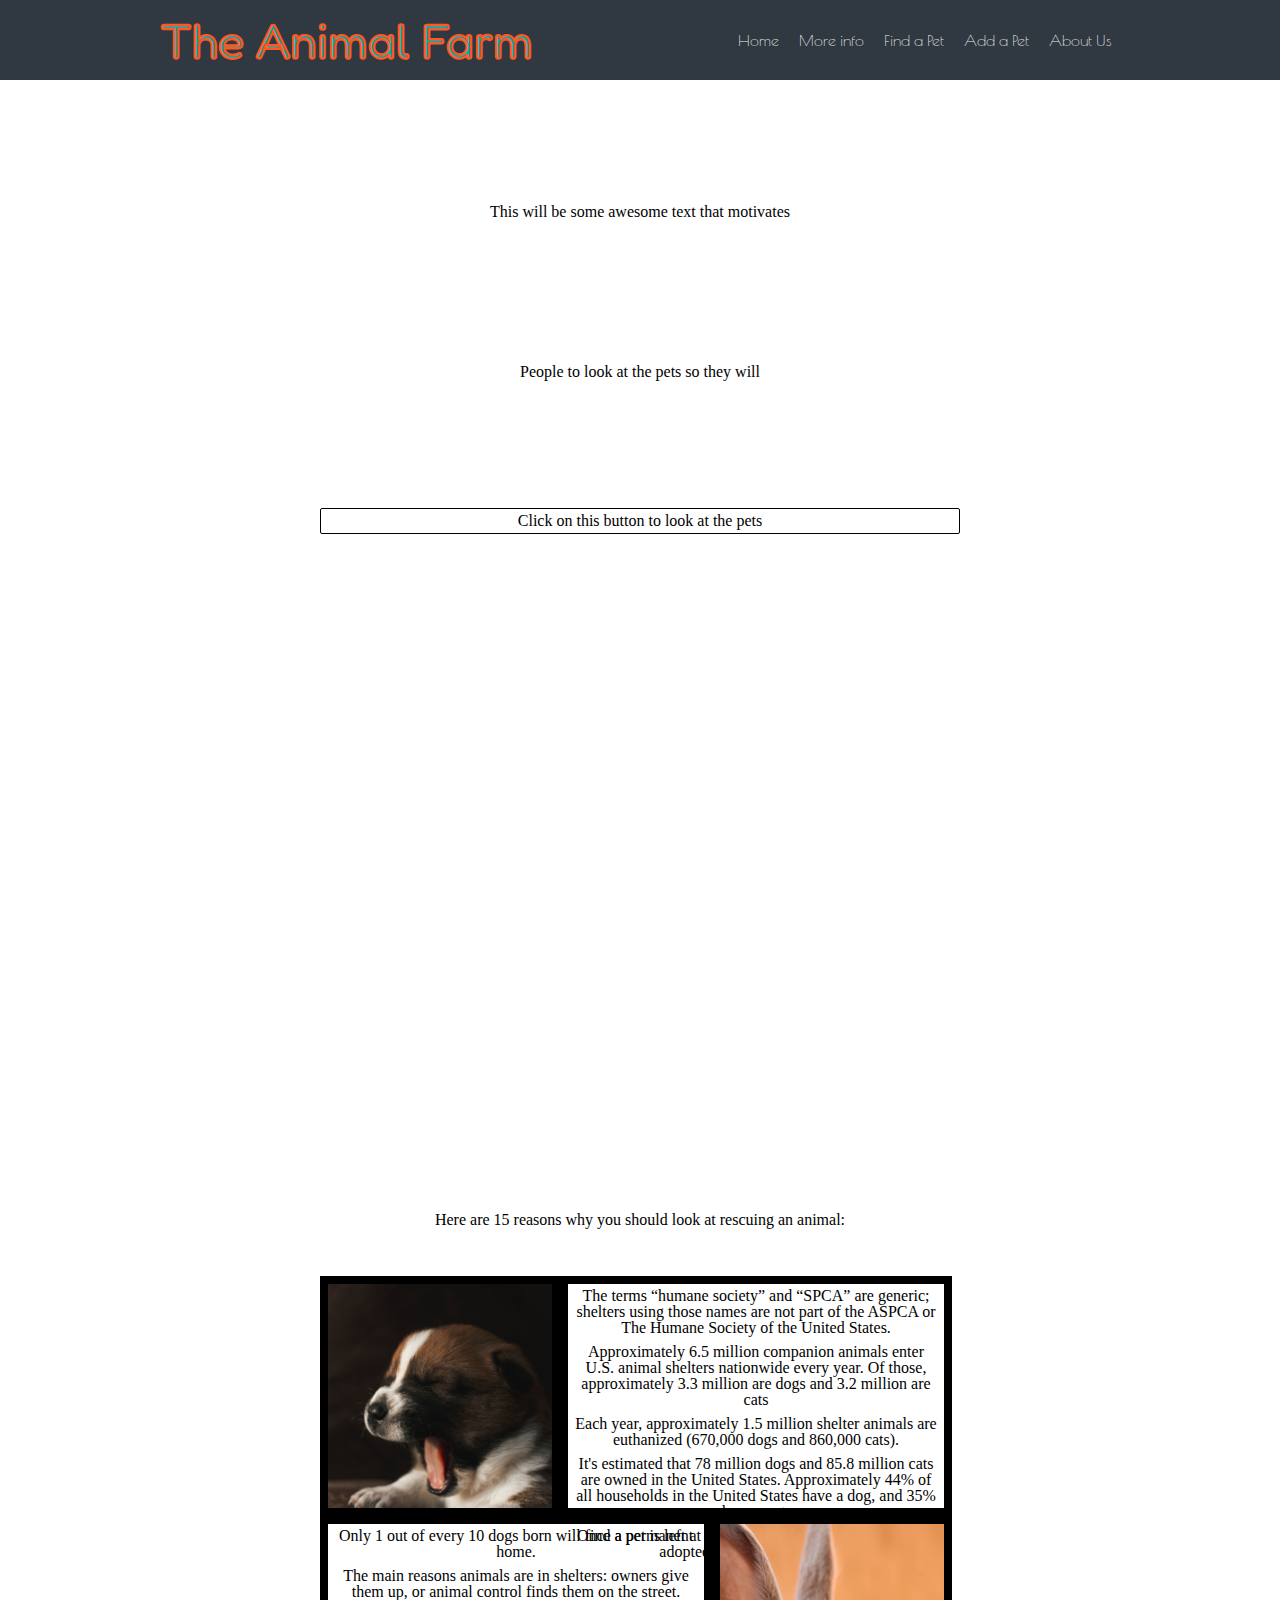
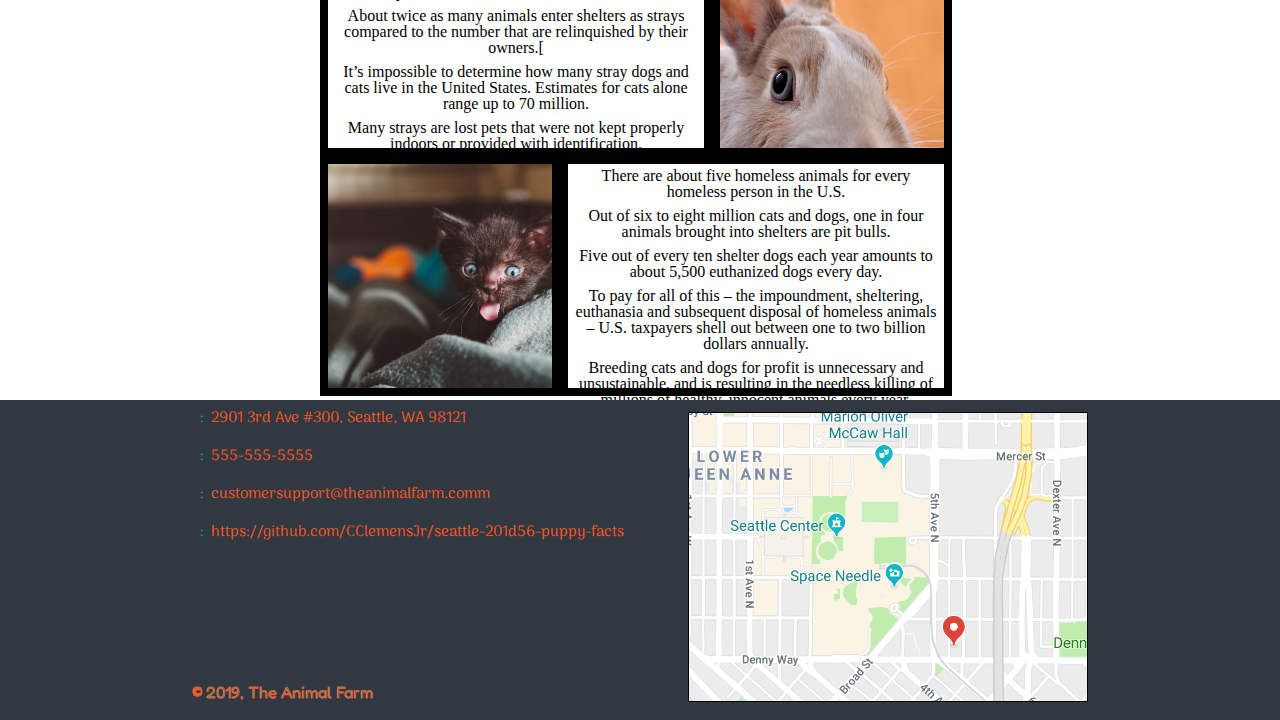
==== index.html @ 6d2efc33 "Merge pull request #45 from CClemensJr/CJC-AddFooterStyling" ====
<!DOCTYPE html>
<html lang="en">
<head>
    <meta charset="UTF-8">
    <meta name="viewport" content="width=device-width, initial-scale=1.0">
    <meta http-equiv="X-UA-Compatible" content="ie=edge">
    
    <title>The Animal Farm</title>

    <link rel="stylesheet" href="./css/reset.css">
    <link rel="stylesheet" href="./css/style.css">
    <link rel="stylesheet" href="https://use.fontawesome.com/releases/v5.8.1/css/all.css" integrity="sha384-50oBUHEmvpQ+1lW4y57PTFmhCaXp0ML5d60M1M7uH2+nqUivzIebhndOJK28anvf" crossorigin="anonymous">
</head>
<body>
    <header>
        <section>
            <h1><a href="./index.html">The Animal Farm</a></h1>
            
            <!-- <input id="hamburger" type="checkbox">
            <label for="hamburger">
                <span></span>
                <span></span>
                <span></span>
            </label> -->

            <nav>
                <ul>
                    <li><a href="./index.html">Home</a></li>
                    <li><a href="#info">More info</a></li>
                    <li><a href="./find-pet.html">Find a Pet</a></li>
                    <li><a href="./add-pet.html">Add a Pet</a></li>
                    <li><a href="./about-us.html">About Us</a></li>
                </ul>
            </nav>
        </section>
    </header>

    <main>
        <section id="home">
            <video autoplay loop id = "bgVid">
                <source src="assets/video/backgroundmovie.mp4" type="video/mp4"> 
            </video>
            <h1>This will be some awesome text that motivates</h1>
            <h2>People to look at the pets so they will</h2>
            <a href="./find-pet.html">Click on this button to look at the pets</a>
        </section>

        <section id="info">
            <h1>Here are 15 reasons why you should look at rescuing an animal:</h1>
            
            <section>
                <div></div>
                <ol>
                    <li>The terms “humane society” and “SPCA” are generic; shelters using those names are not part of the ASPCA or The Humane Society of the United States.</li>
                    <li>Approximately 6.5 million companion animals enter U.S. animal shelters nationwide every year. Of those, approximately 3.3 million are dogs and 3.2 million are cats</li>
                    <li>Each year, approximately 1.5 million shelter animals are euthanized (670,000 dogs and 860,000 cats).</li>
                    <li>It's estimated that 78 million dogs and 85.8 million cats are owned in the United States. Approximately 44% of all households in the United States have a dog, and 35% have a cat.</li>
                    <li>Once a pet is left at a shelter, it has about 72 hours to be adopted before it is destroyed.</li>
                </ol>

                <div></div>

                <ol>
                    <li>Only 1 out of every 10 dogs born will find a permanent home.</li>
                    <li>The main reasons animals are in shelters: owners give them up, or animal control finds them on the street.</li>
                    <li>About twice as many animals enter shelters as strays compared to the number that are relinquished by their owners.[</li>
                    <li>It’s impossible to determine how many stray dogs and cats live in the United States. Estimates for cats alone range up to 70 million.</li>
                    <li>Many strays are lost pets that were not kept properly indoors or provided with identification.</li>
                </ol>

                <div></div>
                <ol>
                    <li>There are about five homeless animals for every homeless person in the U.S.</li>
                    <li>Out of six to eight million cats and dogs, one in four animals brought into shelters are pit bulls.</li>
                    <li>Five out of every ten shelter dogs each year amounts to about 5,500 euthanized dogs every day.</li>
                    <li>To pay for all of this – the impoundment, sheltering, euthanasia and subsequent disposal of homeless animals – U.S. taxpayers shell out between one to two billion dollars annually.</li>
                    <li>Breeding cats and dogs for profit is unnecessary and unsustainable, and is resulting in the needless killing of millions of healthy, innocent animals every year.</li>
                </ol>
            </section>
        </section>
    </main>

    <footer>
        <section>
            <img src="./assets/location.png" alt="Google Map">
            <ul>
                <li><i class="fas fa-address-card">:</i>2901 3rd Ave #300, Seattle, WA 98121</li>
                <li><i class="fas fa-phone-square">:</i>555-555-5555</li>
                <li><i class="fas fa-envelope">:</i>customersupport@theanimalfarm.comm</li>
                <li><a href="https://github.com/CClemensJr/seattle-201d56-puppy-facts"><i class="fab fa-github">:</i>https://github.com/CClemensJr/seattle-201d56-puppy-facts</a></li>
            </ul>
        </section>
        
        <section>
            <span>&copy</span> 2019, The Animal Farm
        </section>
    </footer>
</body>
</html>
---- css/style.css ----
/*
    colors:
    charcoal: #303841
    neon blue: #00adb5
    silver: #eeeeee
    orange: #ff5722
 */

 @import url('https://fonts.googleapis.com/css?family=Abril+Fatface|Arima+Madurai:100|Fredoka+One|Poiret+One');



/*****************
* Default Styling 
***/
    * {
        box-sizing: border-box;
    }

    html {
        scroll-behavior: smooth;
    }

    body {
        height: 100%;
        width: 100%;
    }

    body a {
        color: black;
        text-decoration: none;
    }
 
 
/*****************
* Navbar 
***/
    header {
        background: #303841;
        height: 5em;
        left: 0;
        line-height: 5em;
        position: fixed;
        top: 0;
        width: 100%;
        z-index: 10000;
    }

    header section {
        margin: 0 auto;
        width: 75%;
    }

    header h1 {
        float: left;
    }
    
    header section h1 a {
        color: #00adb5;
        font-family: 'Fredoka One', cursive;
        font-size: 3em;
        -webkit-text-stroke-color: #ff5722;
        -webkit-text-stroke-width: 0.05em;
    }

    header section h1 a:hover {
        color: #ff5722;
        font-family: 'Fredoka One', cursive;
        font-size: 3em;
        -webkit-text-stroke-color: #00adb5;
        -webkit-text-stroke-width: 0.05em;
    }
    
    header nav {
        float: right;
    }
    header nav ul {
        float: right;
    }

    header nav ul li {
        display: inline-block;
    }

    header nav ul li a {
        color: #eeeeee;
        display: block;
        font-family: 'Poiret One', cursive;
        height: 5em;
        line-height: 5em;
        padding: 0 0.5em 0 0.5em;
    }

    header nav ul li a:hover {
        background-color: #00adb5;
        border-bottom: .1em solid #ff5722;
        color: #303841;
    }

/*****************
* Main 
***/
    main {
        margin-bottom: 5em;
        width: 100%;
    }

    #home, #info {
        margin-top: 12vh;
        height: 100vh;
        width: 100%;
    }

    /*****************
    * Home Section 
    ***/
        #home #bgVid {
            left: 0;
            position: absolute;
            top: 5em;
            width: 100%;
            z-index: -10000;
        }
        
        #home h1 {
            display: block;
            margin: 0 auto;
            padding-bottom: 6em;
            padding-top: 6em;
            text-align: center;
            width: 50%;
            z-index: 1000;
        }

        #home h2 {
            display: block;
            margin: 0 auto;
            padding-bottom: 3em;
            padding-top: 3em;
            text-align: center;
            width: 50%;
            z-index: 1000;
        }

        #home a {
            border: .1em solid black;
            border-radius: 2px;
            display: block;
            margin: 5em auto;
            padding-bottom: .25em;
            padding-top: .25em;
            text-align: center;
            width: 50%;
            z-index: 1000;
        }


  
    
    /*****************
    * Info Section 
    ***/
        #info h1 {
            display: block;
            margin: 0 auto;
            padding-bottom: 3em;
            padding-top: 6em;
            text-align: center;
            width: 50%;
        }

        #info section {
            margin: 0 auto;
            height: 45em;
            position: relative;
            width: 50%;
            z-index: -1000;
        }

        #info section div {
            border: .5em solid black;
            height: 15em;
            width: 15em;
        }

        #info section div:nth-of-type(1) {
            background-image: url("./../assets/images/puppy.jpg");
            background-size: cover;
            left: 0;
            position: absolute;
            top: 0;
        }

        #info section div:nth-of-type(2) {
            background-image: url("./../assets/images/bunny.jpg");
            background-size: cover;
            left: 24.5em;
            position: absolute;
            top: 15em;
        }

        #info section div:nth-of-type(3) {
            background-image: url("./../assets/images/kitten.jpg");
            background-size: cover;
            left: 0em;
            position: absolute;
            top: 30em;
        }

        #info section ol {
            border: .5em solid black;
            height: 15em;
            width: 24.5em;
        }

        #info section ol:nth-of-type(1) {
            left: 15em;
            position: absolute;
            top: 0em;
        }

        #info section ol:nth-of-type(2) {
            left: 0em;
            position: absolute;
            top: 15em;
        }

        #info section ol:nth-of-type(3) {
            left: 15em;
            position: absolute;
            top: 30em;
        }

        #info section ol li {
            padding: .25em;
            text-align: center;
        }


/*****************
* Footer 
***/
    body footer {
        background: #303841;
        height: 20em;
        left: 0;
        position: absolute;
        top: 125em;
        width: 100%;
    }

    footer section {
        margin: 0 auto;
        width: 70%;
    }

    footer section:first-of-type img {
        border: 1px solid black;
        float: right;
        margin-top: .75em;
        width: 25em;
    }

    footer section:first-of-type ul {
        height: 15em;
    }

    footer section:first-of-type ul li {
        color: #ff5722;
        font-family: 'Arima Madurai', cursive;
        font-size: .95em;
        line-height: 2.5em;
    }

    footer section:first-of-type ul li i {
        color: #00adb5;
        padding: 0 0.5em;
    }

    footer section:first-of-type ul li a{
        color: #ff5722;
    }

    footer section:last-of-type {
        color: #00adb5;
        margin-top: 2.75em;
        font-family: 'Fredoka One', cursive;
        font-size: 1em;
        -webkit-text-stroke-color: #ff5722;
        -webkit-text-stroke-width: 0.05em;

    }
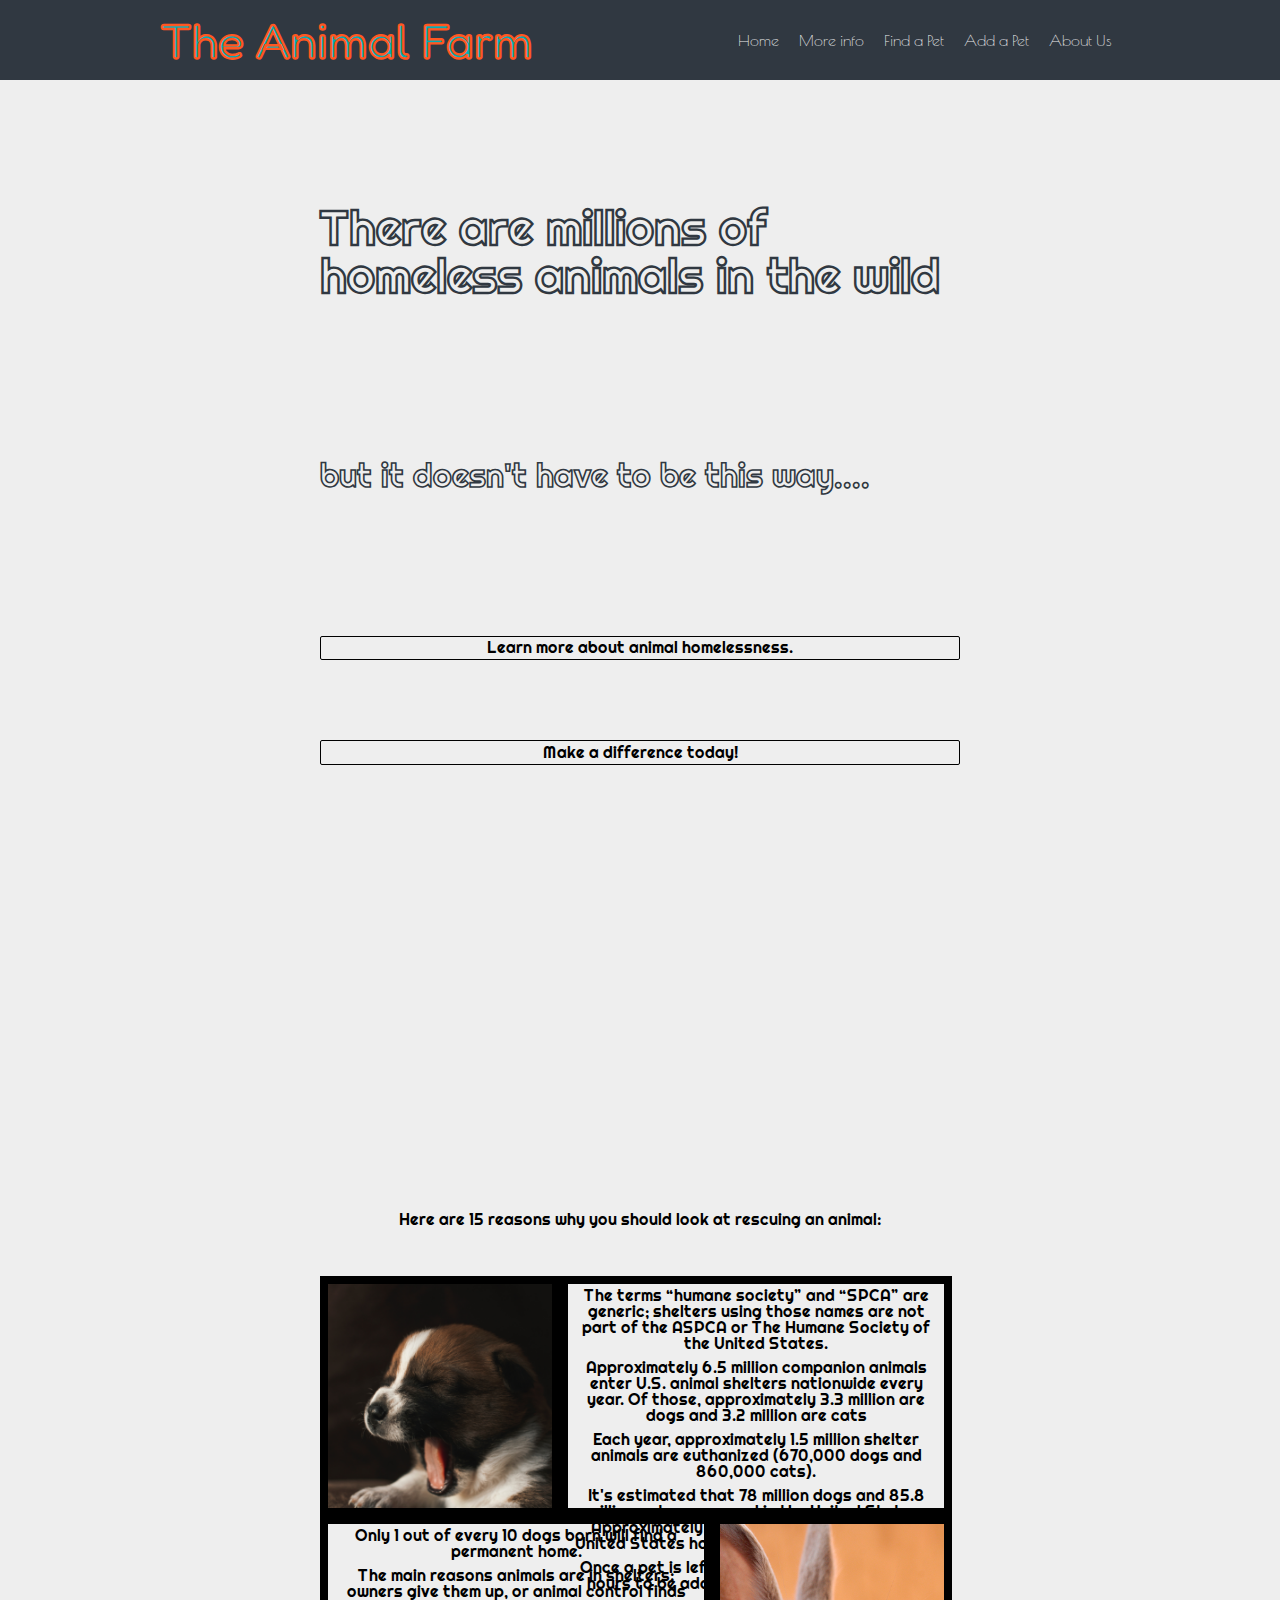
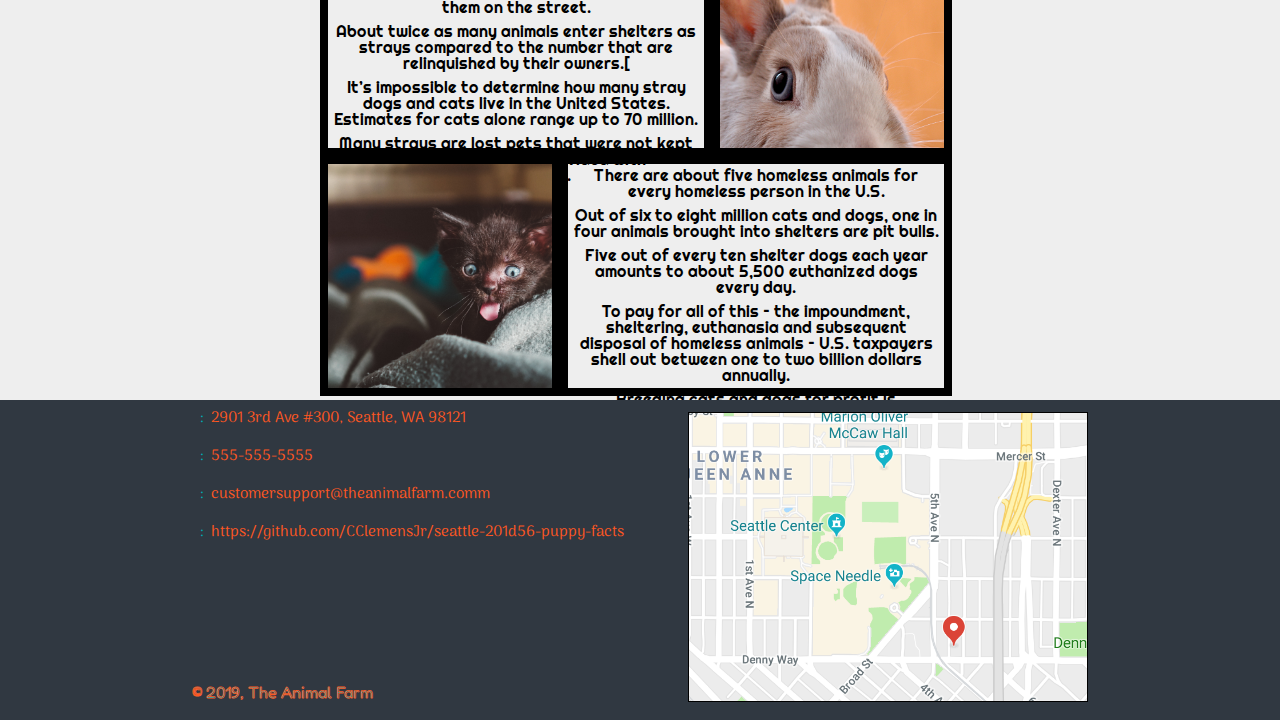
==== commit 836e510d: "Added button" ====
--- a/index.html
+++ b/index.html
@@ -40,9 +40,13 @@
             <video autoplay loop id = "bgVid">
                 <source src="assets/video/backgroundmovie.mp4" type="video/mp4"> 
             </video>
-            <h1>This will be some awesome text that motivates</h1>
-            <h2>People to look at the pets so they will</h2>
-            <a href="./find-pet.html">Click on this button to look at the pets</a>
+            <h1>There are millions of homeless animals in the wild</h1>
+            <h2>but it doesn't have to be this way....</h2>
+
+            <section>
+                    <a href="#info">Learn more about animal homelessness.</a>
+                    <a href="./find-pet.html">Make a difference today!</a>
+            </section>
         </section>
 
         <section id="info">
--- a/css/style.css
+++ b/css/style.css
@@ -7,7 +7,7 @@
  */
 
  @import url('https://fonts.googleapis.com/css?family=Abril+Fatface|Arima+Madurai:100|Fredoka+One|Poiret+One');
-
+ @import url('https://fonts.googleapis.com/css?family=Righteous');
 
 
 /*****************
@@ -22,6 +22,7 @@
     }
 
     body {
+        background-color: #eeeeee;
         height: 100%;
         width: 100%;
     }
@@ -106,8 +107,9 @@
     }
 
     #home, #info {
+        font-family: 'Righteous', cursive;
+        height: 100vh;
         margin-top: 12vh;
-        height: 100vh;
         width: 100%;
     }
 
@@ -123,21 +125,27 @@
         }
         
         #home h1 {
+            color: rgba(238, 238, 238, .5);
             display: block;
+            font-size: 3em;
             margin: 0 auto;
-            padding-bottom: 6em;
-            padding-top: 6em;
-            text-align: center;
+            padding: 2em 0;
+            text-align: left;
+            -webkit-text-stroke-color: #303841;
+            -webkit-text-stroke-width: 0.05em;
             width: 50%;
             z-index: 1000;
         }
 
         #home h2 {
+            color: rgba(238, 238, 238, .5);
             display: block;
+            font-size: 2em;
             margin: 0 auto;
-            padding-bottom: 3em;
-            padding-top: 3em;
-            text-align: center;
+            padding: 2em 0;
+            text-align: left;
+            -webkit-text-stroke-color: #303841;
+            -webkit-text-stroke-width: 0.05em;
             width: 50%;
             z-index: 1000;
         }
@@ -147,8 +155,8 @@
             border-radius: 2px;
             display: block;
             margin: 5em auto;
-            padding-bottom: .25em;
-            padding-top: .25em;
+            padding-bottom: .2em;
+            padding-top: .2em;
             text-align: center;
             width: 50%;
             z-index: 1000;
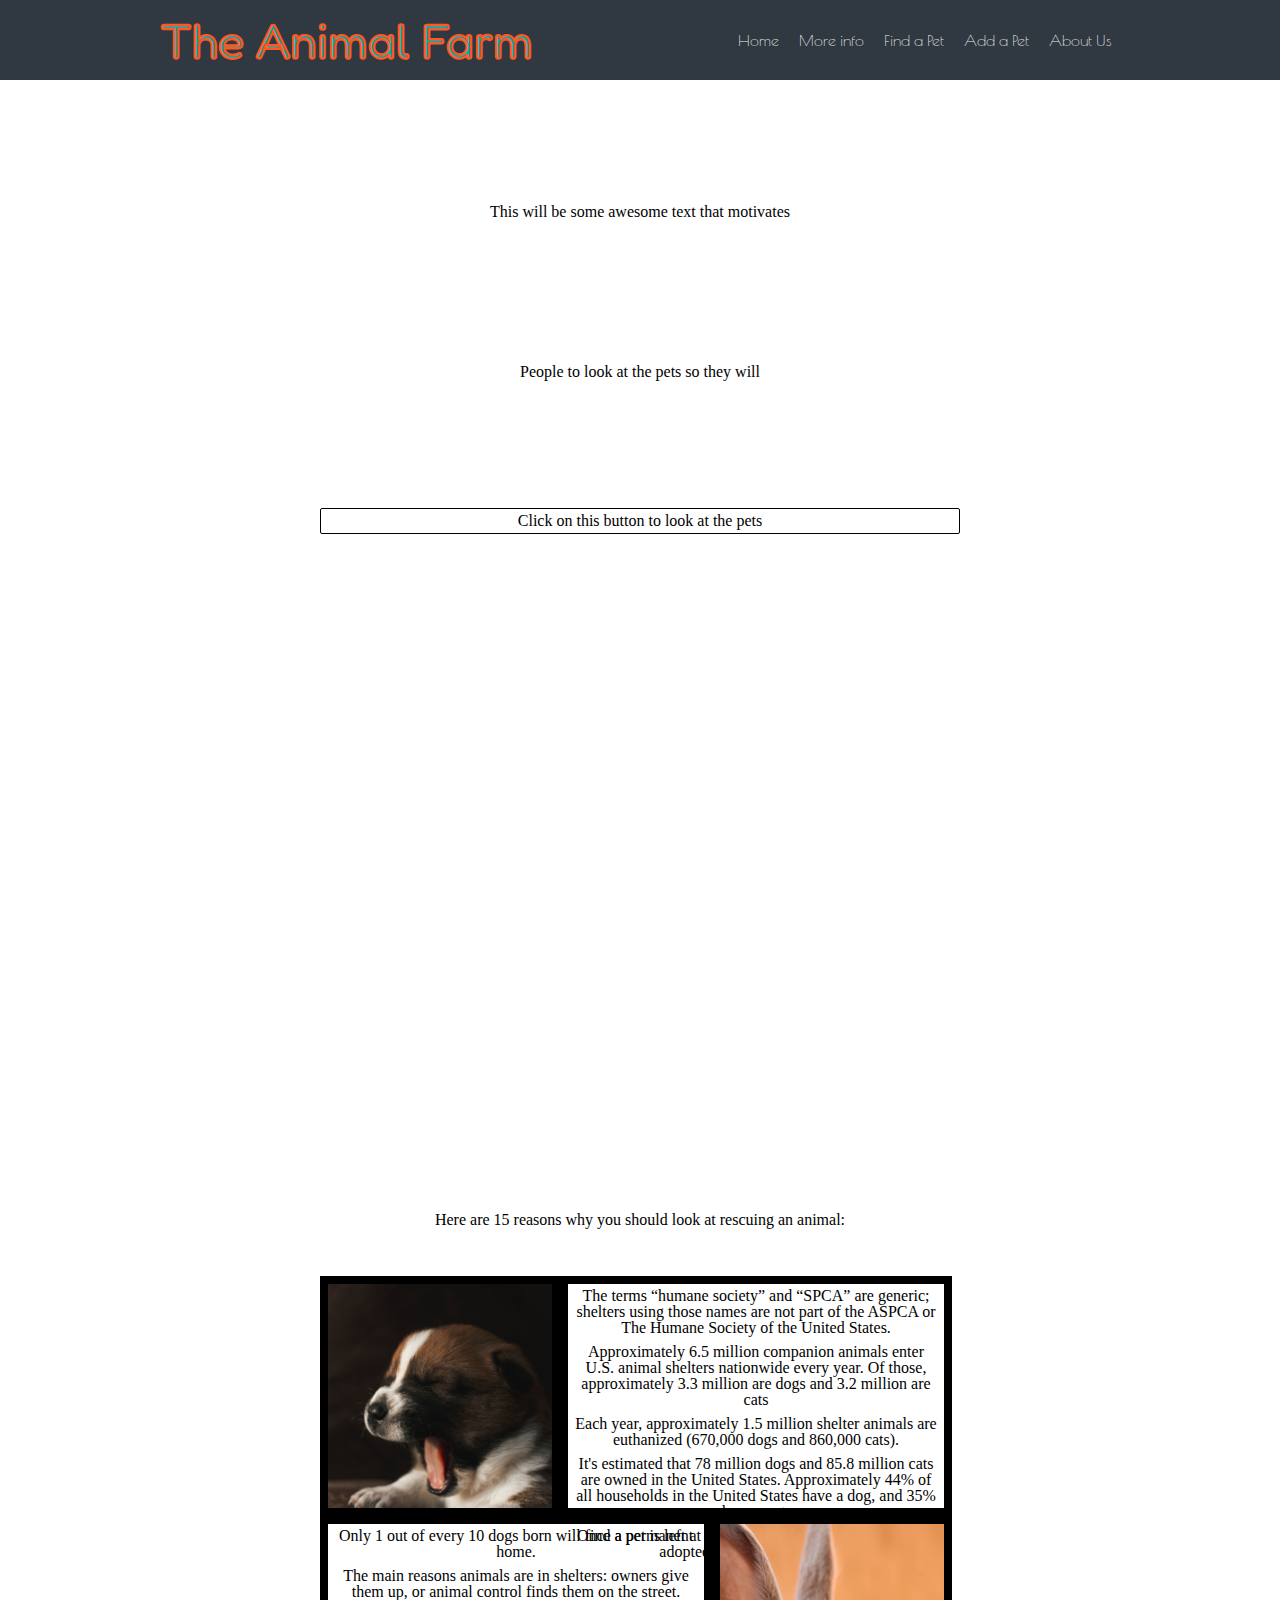
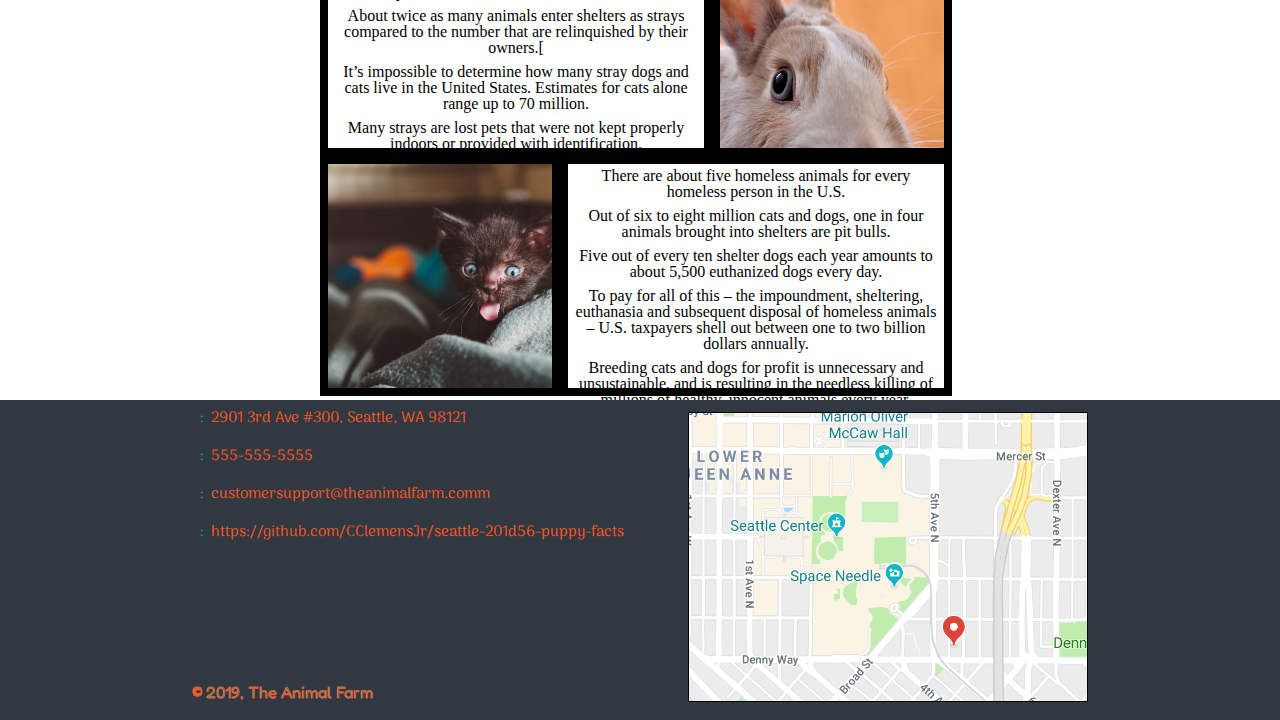
==== commit fec38da1: "updated add-pet.js" ====
--- a/index.html
+++ b/index.html
@@ -40,13 +40,9 @@
             <video autoplay loop id = "bgVid">
                 <source src="assets/video/backgroundmovie.mp4" type="video/mp4"> 
             </video>
-            <h1>There are millions of homeless animals in the wild</h1>
-            <h2>but it doesn't have to be this way....</h2>
-
-            <section>
-                    <a href="#info">Learn more about animal homelessness.</a>
-                    <a href="./find-pet.html">Make a difference today!</a>
-            </section>
+            <h1>This will be some awesome text that motivates</h1>
+            <h2>People to look at the pets so they will</h2>
+            <a href="./find-pet.html">Click on this button to look at the pets</a>
         </section>
 
         <section id="info">
--- a/css/style.css
+++ b/css/style.css
@@ -7,7 +7,7 @@
  */
 
  @import url('https://fonts.googleapis.com/css?family=Abril+Fatface|Arima+Madurai:100|Fredoka+One|Poiret+One');
- @import url('https://fonts.googleapis.com/css?family=Righteous');
+
 
 
 /*****************
@@ -22,7 +22,6 @@
     }
 
     body {
-        background-color: #eeeeee;
         height: 100%;
         width: 100%;
     }
@@ -107,9 +106,8 @@
     }
 
     #home, #info {
-        font-family: 'Righteous', cursive;
+        margin-top: 12vh;
         height: 100vh;
-        margin-top: 12vh;
         width: 100%;
     }
 
@@ -125,27 +123,21 @@
         }
         
         #home h1 {
-            color: rgba(238, 238, 238, .5);
-            display: block;
-            font-size: 3em;
-            margin: 0 auto;
-            padding: 2em 0;
-            text-align: left;
-            -webkit-text-stroke-color: #303841;
-            -webkit-text-stroke-width: 0.05em;
+            display: block;
+            margin: 0 auto;
+            padding-bottom: 6em;
+            padding-top: 6em;
+            text-align: center;
             width: 50%;
             z-index: 1000;
         }
 
         #home h2 {
-            color: rgba(238, 238, 238, .5);
-            display: block;
-            font-size: 2em;
-            margin: 0 auto;
-            padding: 2em 0;
-            text-align: left;
-            -webkit-text-stroke-color: #303841;
-            -webkit-text-stroke-width: 0.05em;
+            display: block;
+            margin: 0 auto;
+            padding-bottom: 3em;
+            padding-top: 3em;
+            text-align: center;
             width: 50%;
             z-index: 1000;
         }
@@ -155,8 +147,8 @@
             border-radius: 2px;
             display: block;
             margin: 5em auto;
-            padding-bottom: .2em;
-            padding-top: .2em;
+            padding-bottom: .25em;
+            padding-top: .25em;
             text-align: center;
             width: 50%;
             z-index: 1000;
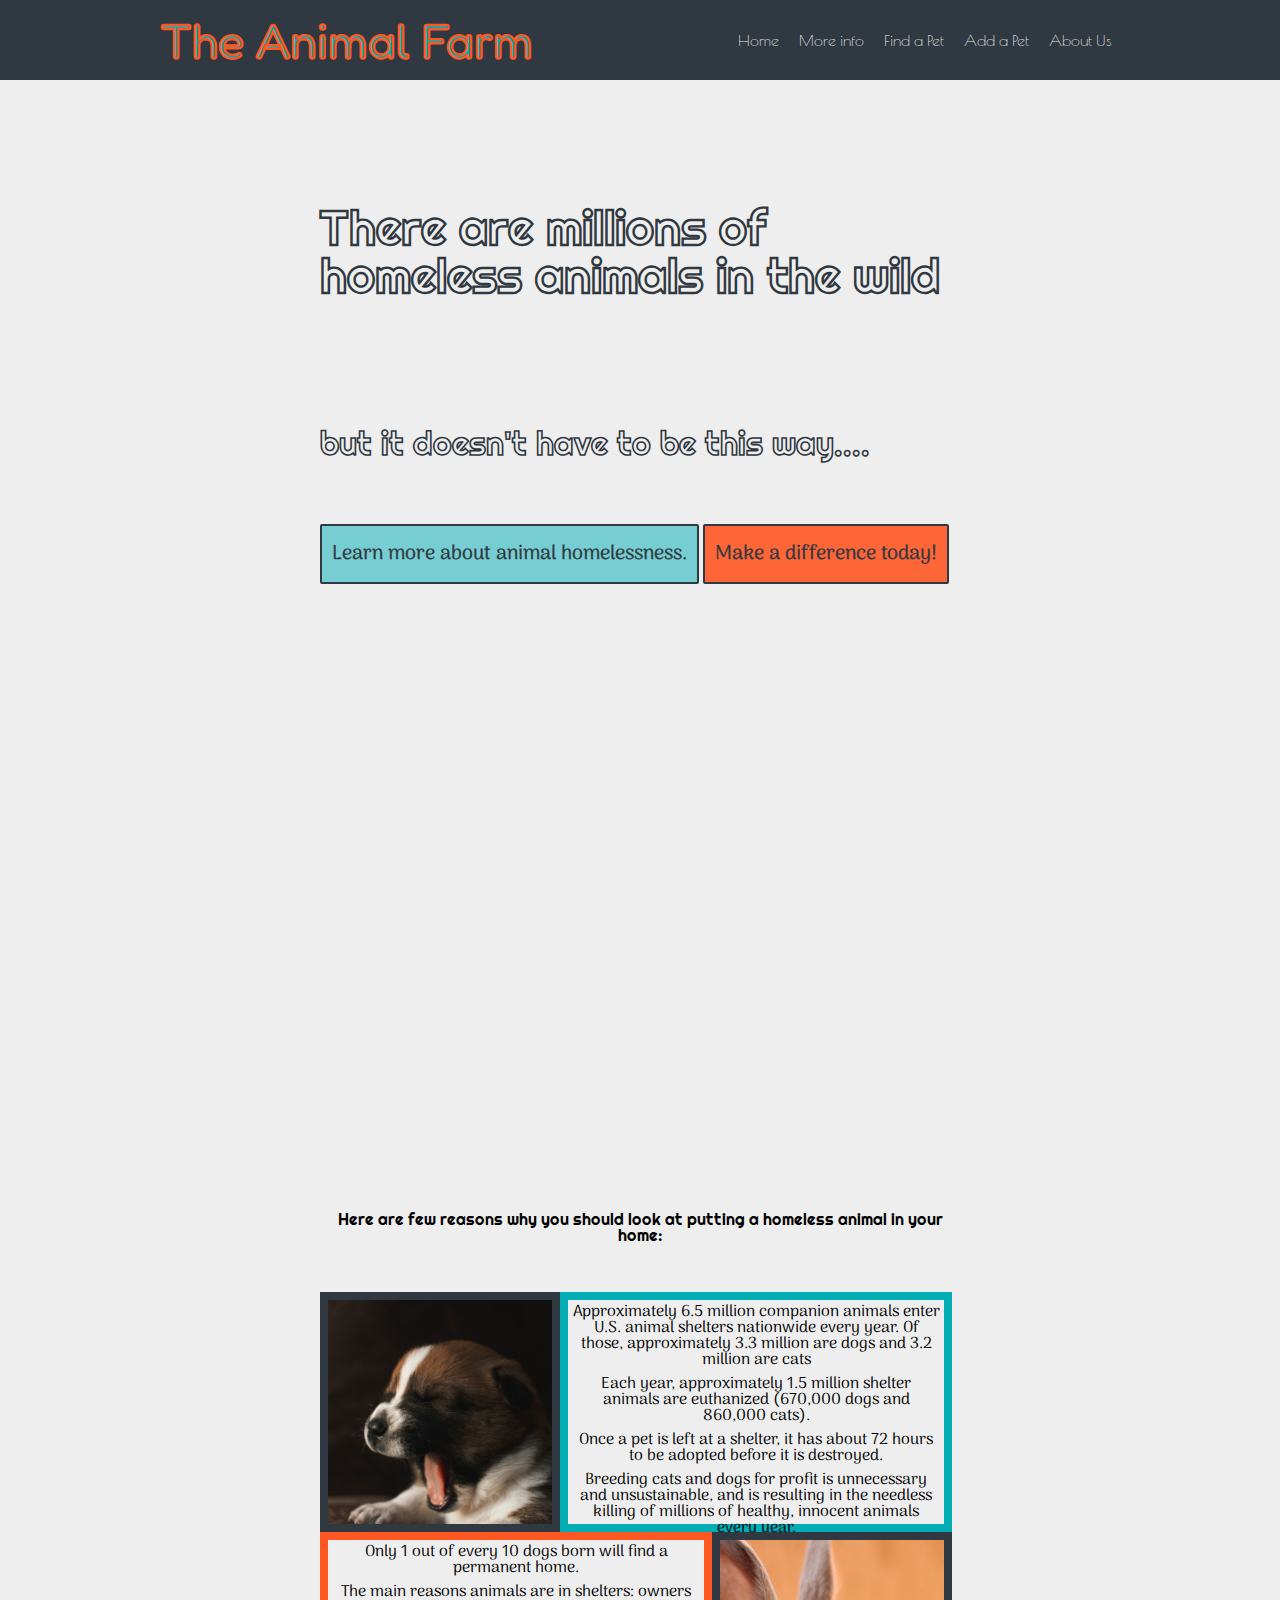
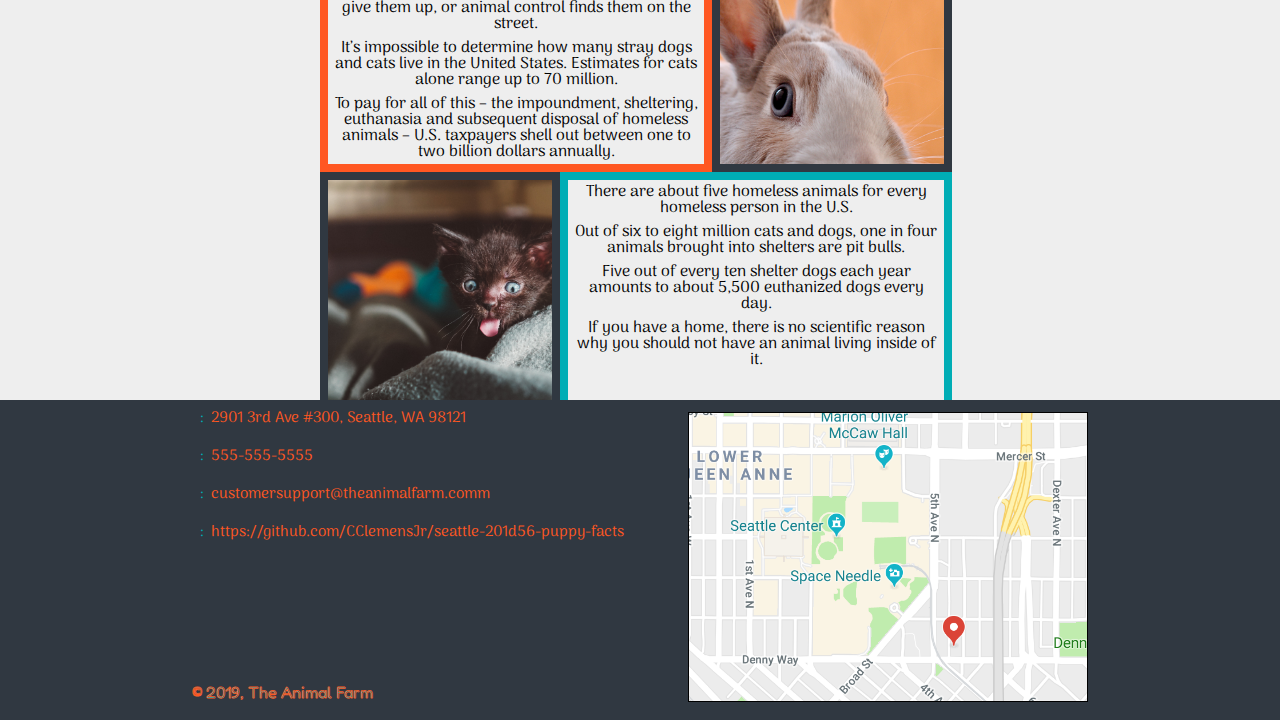
==== commit 5532579a: "Modified info text" ====
--- a/index.html
+++ b/index.html
@@ -40,22 +40,25 @@
             <video autoplay loop id = "bgVid">
                 <source src="assets/video/backgroundmovie.mp4" type="video/mp4"> 
             </video>
-            <h1>This will be some awesome text that motivates</h1>
-            <h2>People to look at the pets so they will</h2>
-            <a href="./find-pet.html">Click on this button to look at the pets</a>
+            <h1>There are millions of homeless animals in the wild</h1>
+            <h2>but it doesn't have to be this way....</h2>
+
+            <section>
+                    <a href="#info">Learn more about animal homelessness.</a>
+                    <a href="./find-pet.html">Make a difference today!</a>
+            </section>
         </section>
 
         <section id="info">
-            <h1>Here are 15 reasons why you should look at rescuing an animal:</h1>
+            <h1>Here are few reasons why you should look at putting a homeless animal in your home:</h1>
             
             <section>
                 <div></div>
                 <ol>
-                    <li>The terms “humane society” and “SPCA” are generic; shelters using those names are not part of the ASPCA or The Humane Society of the United States.</li>
                     <li>Approximately 6.5 million companion animals enter U.S. animal shelters nationwide every year. Of those, approximately 3.3 million are dogs and 3.2 million are cats</li>
                     <li>Each year, approximately 1.5 million shelter animals are euthanized (670,000 dogs and 860,000 cats).</li>
-                    <li>It's estimated that 78 million dogs and 85.8 million cats are owned in the United States. Approximately 44% of all households in the United States have a dog, and 35% have a cat.</li>
                     <li>Once a pet is left at a shelter, it has about 72 hours to be adopted before it is destroyed.</li>
+                    <li>Breeding cats and dogs for profit is unnecessary and unsustainable, and is resulting in the needless killing of millions of healthy, innocent animals every year.</li>
                 </ol>
 
                 <div></div>
@@ -63,9 +66,8 @@
                 <ol>
                     <li>Only 1 out of every 10 dogs born will find a permanent home.</li>
                     <li>The main reasons animals are in shelters: owners give them up, or animal control finds them on the street.</li>
-                    <li>About twice as many animals enter shelters as strays compared to the number that are relinquished by their owners.[</li>
                     <li>It’s impossible to determine how many stray dogs and cats live in the United States. Estimates for cats alone range up to 70 million.</li>
-                    <li>Many strays are lost pets that were not kept properly indoors or provided with identification.</li>
+                    <li>To pay for all of this – the impoundment, sheltering, euthanasia and subsequent disposal of homeless animals – U.S. taxpayers shell out between one to two billion dollars annually.</li> 
                 </ol>
 
                 <div></div>
@@ -73,8 +75,7 @@
                     <li>There are about five homeless animals for every homeless person in the U.S.</li>
                     <li>Out of six to eight million cats and dogs, one in four animals brought into shelters are pit bulls.</li>
                     <li>Five out of every ten shelter dogs each year amounts to about 5,500 euthanized dogs every day.</li>
-                    <li>To pay for all of this – the impoundment, sheltering, euthanasia and subsequent disposal of homeless animals – U.S. taxpayers shell out between one to two billion dollars annually.</li>
-                    <li>Breeding cats and dogs for profit is unnecessary and unsustainable, and is resulting in the needless killing of millions of healthy, innocent animals every year.</li>
+                    <li>If you have a home, there is no scientific reason why you should not have an animal living inside of it.</li>
                 </ol>
             </section>
         </section>
--- a/css/style.css
+++ b/css/style.css
@@ -7,7 +7,7 @@
  */
 
  @import url('https://fonts.googleapis.com/css?family=Abril+Fatface|Arima+Madurai:100|Fredoka+One|Poiret+One');
-
+ @import url('https://fonts.googleapis.com/css?family=Righteous');
 
 
 /*****************
@@ -22,6 +22,7 @@
     }
 
     body {
+        background-color: #eeeeee;
         height: 100%;
         width: 100%;
     }
@@ -106,8 +107,9 @@
     }
 
     #home, #info {
+        font-family: 'Righteous', cursive;
+        height: 100vh;
         margin-top: 12vh;
-        height: 100vh;
         width: 100%;
     }
 
@@ -123,39 +125,71 @@
         }
         
         #home h1 {
+            color: rgba(238, 238, 238, .5);
             display: block;
-            margin: 0 auto;
-            padding-bottom: 6em;
-            padding-top: 6em;
+            font-size: 3em;
+            margin: 0 auto;
+            padding: 2em 0;
+            text-align: left;
+            -webkit-text-stroke-color: #303841;
+            -webkit-text-stroke-width: 0.05em;
+            width: 50%;
+            z-index: 1000;
+        }
+
+        #home h2 {
+            color: rgba(238, 238, 238, .5);
+            display: block;
+            font-size: 2em;
+            margin: 0 auto;
+            padding: 1em 0 2em 0;
+            text-align: left;
+            -webkit-text-stroke-color: #303841;
+            -webkit-text-stroke-width: 0.05em;
+            width: 50%;
+            z-index: 1000;
+        }
+
+        #home section {
+            height: 3em;
+            line-height: 3em;
+            margin: 0 auto;
+            width: 50%;
+        }
+
+        #home section a {
+            border: .1em solid #303841;
+            border-radius: 2px;
+            color: #303841;
+            display: inline-block;
+            font-family: 'Arima Madurai', cursive;
+            font-size: 1.25em;
+            padding: .2em .5em;
             text-align: center;
-            width: 50%;
+            -webkit-text-stroke-color: #303841;
+            -webkit-text-stroke-width: 0.015em;
             z-index: 1000;
         }
 
-        #home h2 {
-            display: block;
-            margin: 0 auto;
-            padding-bottom: 3em;
-            padding-top: 3em;
-            text-align: center;
-            width: 50%;
-            z-index: 1000;
-        }
-
-        #home a {
-            border: .1em solid black;
-            border-radius: 2px;
-            display: block;
-            margin: 5em auto;
-            padding-bottom: .25em;
-            padding-top: .25em;
-            text-align: center;
-            width: 50%;
-            z-index: 1000;
-        }
-
-
-  
+        #home section a:first-of-type {
+            background: rgba(0, 173, 181, .5);
+        }
+
+        #home section a:first-of-type:hover {
+            background: #00adb5;
+            box-shadow: 5px 5px 2px #ff5722;
+            color: #ff5722;
+        }
+
+        #home section a:last-of-type {
+            background: rgba(255, 87, 34, .9);
+        }
+
+        #home section a:last-of-type:hover {
+            background: #ff5722;
+            box-shadow: 5px 5px 2px #00adb5;
+            color: #00adb5;
+        }
     
     /*****************
     * Info Section 
@@ -178,7 +212,7 @@
         }
 
         #info section div {
-            border: .5em solid black;
+            border: .5em solid #303841;
             height: 15em;
             width: 15em;
         }
@@ -208,7 +242,8 @@
         }
 
         #info section ol {
-            border: .5em solid black;
+            border: .5em solid #00adb5;
+            font-family: 'Arima Madurai', cursive;
             height: 15em;
             width: 24.5em;
         }
@@ -220,6 +255,7 @@
         }
 
         #info section ol:nth-of-type(2) {
+            border: .5em solid #ff5722;
             left: 0em;
             position: absolute;
             top: 15em;
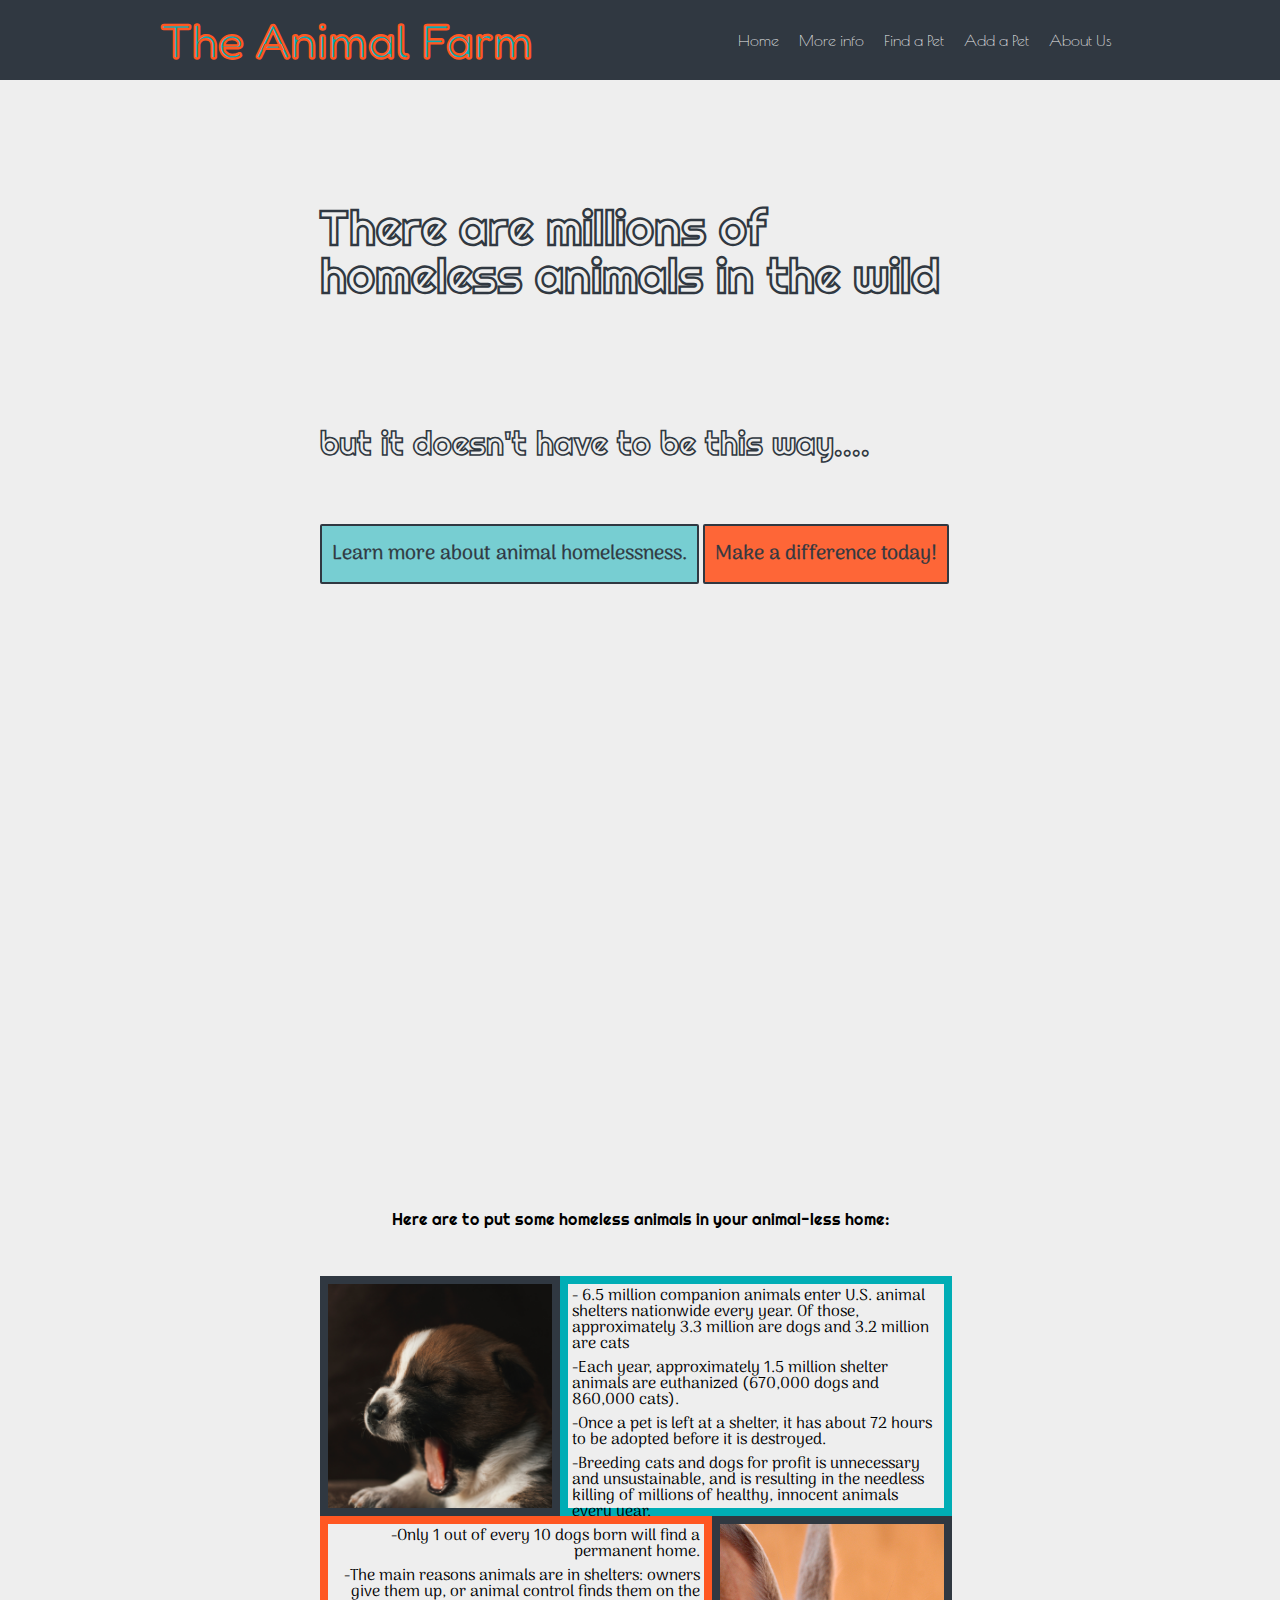
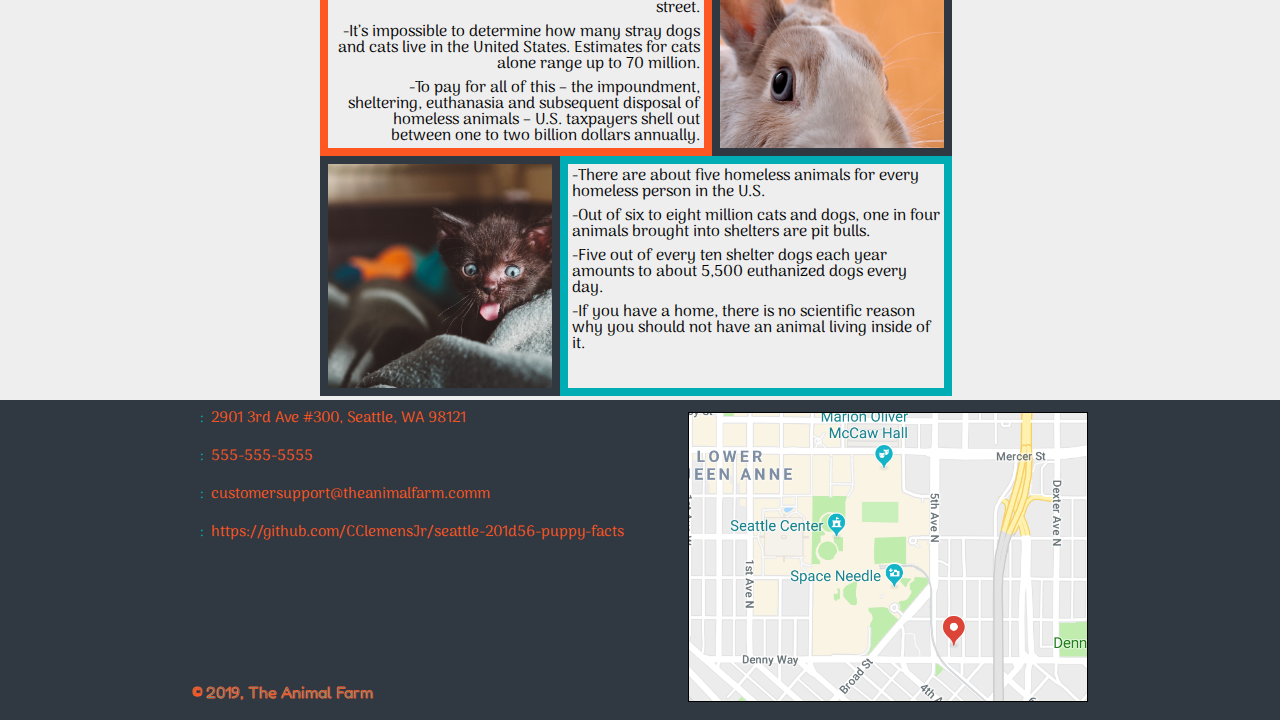
==== commit 12b9d596: "Updated heading" ====
--- a/index.html
+++ b/index.html
@@ -50,32 +50,32 @@
         </section>
 
         <section id="info">
-            <h1>Here are few reasons why you should look at putting a homeless animal in your home:</h1>
+            <h1>Here are to put some homeless animals in your animal-less home:</h1>
             
             <section>
                 <div></div>
                 <ol>
-                    <li>Approximately 6.5 million companion animals enter U.S. animal shelters nationwide every year. Of those, approximately 3.3 million are dogs and 3.2 million are cats</li>
-                    <li>Each year, approximately 1.5 million shelter animals are euthanized (670,000 dogs and 860,000 cats).</li>
-                    <li>Once a pet is left at a shelter, it has about 72 hours to be adopted before it is destroyed.</li>
-                    <li>Breeding cats and dogs for profit is unnecessary and unsustainable, and is resulting in the needless killing of millions of healthy, innocent animals every year.</li>
+                    <li><span>-</span> 6.5 million companion animals enter U.S. animal shelters nationwide every year. Of those, approximately 3.3 million are dogs and 3.2 million are cats</li>
+                    <li><span>-</span>Each year, approximately 1.5 million shelter animals are euthanized (670,000 dogs and 860,000 cats).</li>
+                    <li><span>-</span>Once a pet is left at a shelter, it has about 72 hours to be adopted before it is destroyed.</li>
+                    <li><span>-</span>Breeding cats and dogs for profit is unnecessary and unsustainable, and is resulting in the needless killing of millions of healthy, innocent animals every year.</li>
                 </ol>
 
                 <div></div>
 
                 <ol>
-                    <li>Only 1 out of every 10 dogs born will find a permanent home.</li>
-                    <li>The main reasons animals are in shelters: owners give them up, or animal control finds them on the street.</li>
-                    <li>It’s impossible to determine how many stray dogs and cats live in the United States. Estimates for cats alone range up to 70 million.</li>
-                    <li>To pay for all of this – the impoundment, sheltering, euthanasia and subsequent disposal of homeless animals – U.S. taxpayers shell out between one to two billion dollars annually.</li> 
+                    <li><span>-</span>Only 1 out of every 10 dogs born will find a permanent home.</li>
+                    <li><span>-</span>The main reasons animals are in shelters: owners give them up, or animal control finds them on the street.</li>
+                    <li><span>-</span>It’s impossible to determine how many stray dogs and cats live in the United States. Estimates for cats alone range up to 70 million.</li>
+                    <li><span>-</span>To pay for all of this – the impoundment, sheltering, euthanasia and subsequent disposal of homeless animals – U.S. taxpayers shell out between one to two billion dollars annually.</li> 
                 </ol>
 
                 <div></div>
                 <ol>
-                    <li>There are about five homeless animals for every homeless person in the U.S.</li>
-                    <li>Out of six to eight million cats and dogs, one in four animals brought into shelters are pit bulls.</li>
-                    <li>Five out of every ten shelter dogs each year amounts to about 5,500 euthanized dogs every day.</li>
-                    <li>If you have a home, there is no scientific reason why you should not have an animal living inside of it.</li>
+                    <li><span>-</span>There are about five homeless animals for every homeless person in the U.S.</li>
+                    <li><span>-</span>Out of six to eight million cats and dogs, one in four animals brought into shelters are pit bulls.</li>
+                    <li><span>-</span>Five out of every ten shelter dogs each year amounts to about 5,500 euthanized dogs every day.</li>
+                    <li><span>-</span>If you have a home, there is no scientific reason why you should not have an animal living inside of it.</li>
                 </ol>
             </section>
         </section>
--- a/css/style.css
+++ b/css/style.css
@@ -269,7 +269,12 @@
 
         #info section ol li {
             padding: .25em;
-            text-align: center;
+            text-align: left;
+            text-decoration-style: wavy;
+        }
+
+        #info section ol:nth-of-type(2) li {
+            text-align: right;
         }
 
 
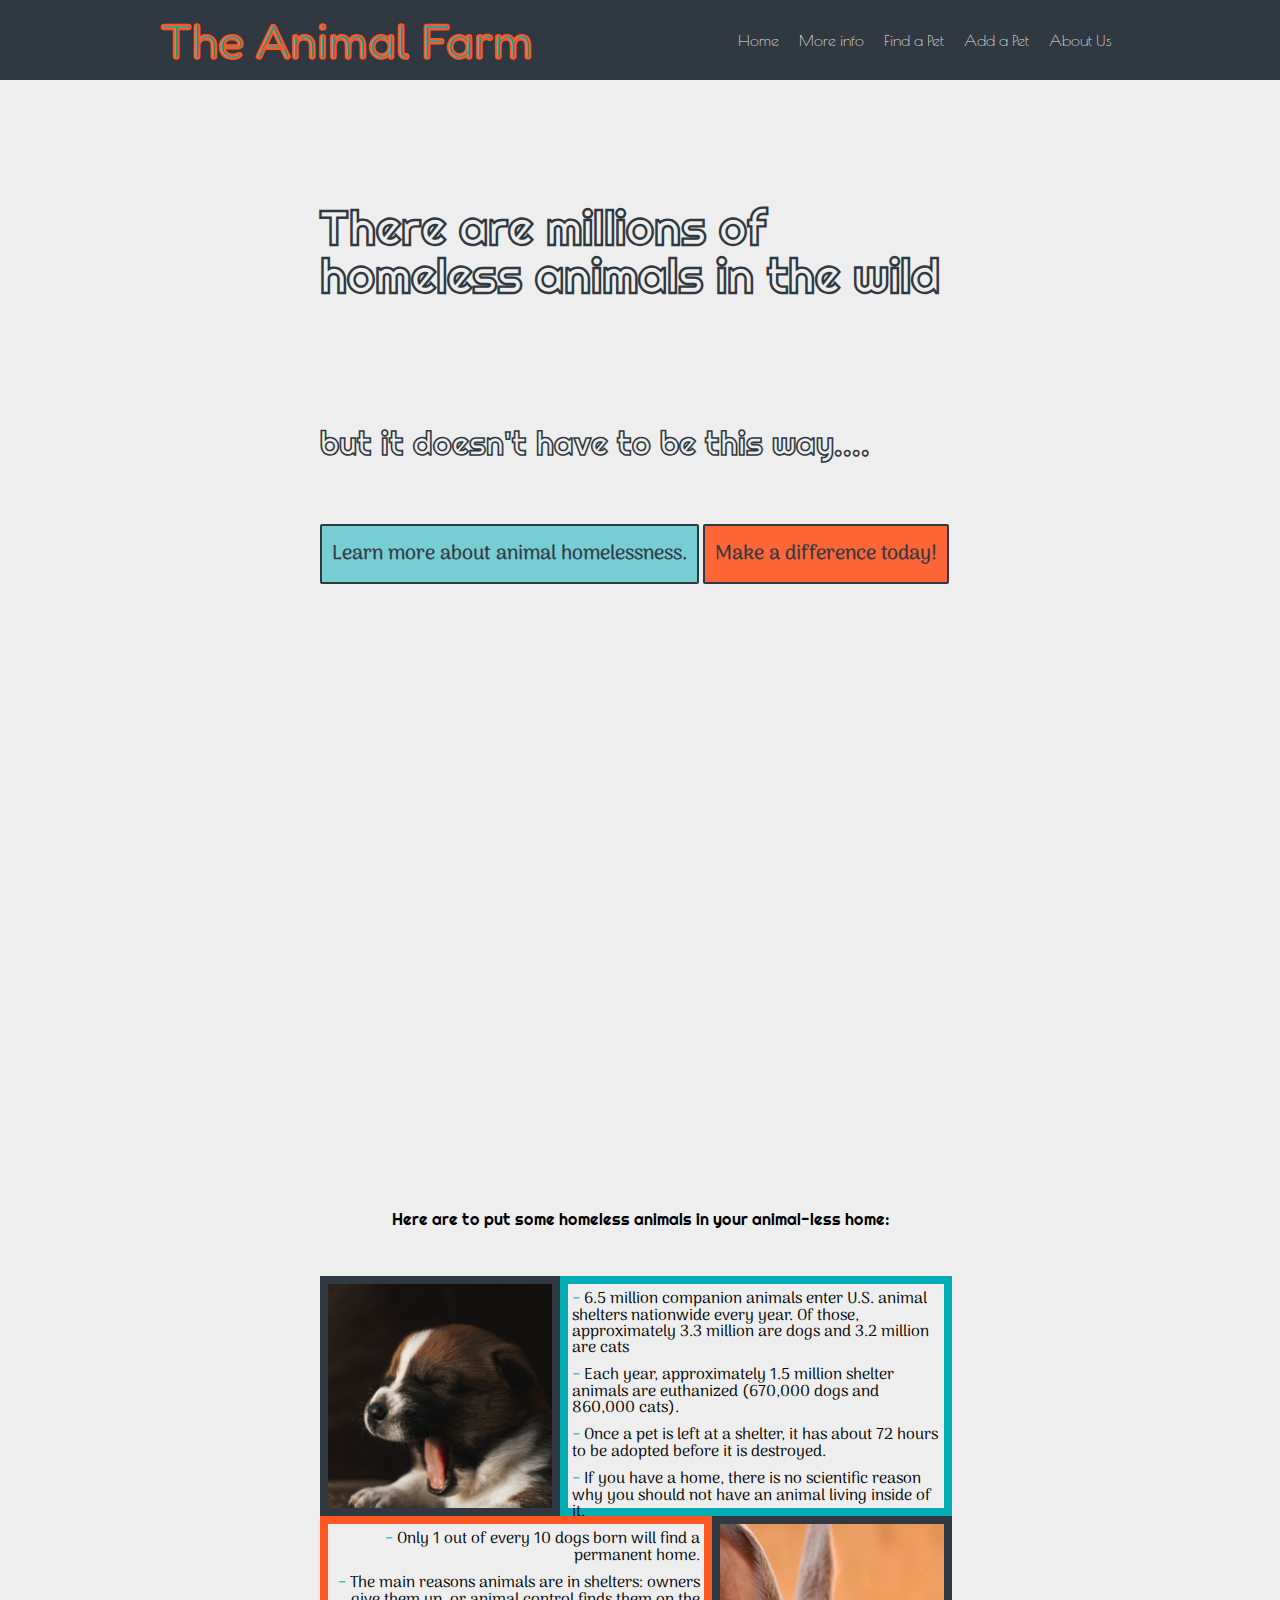
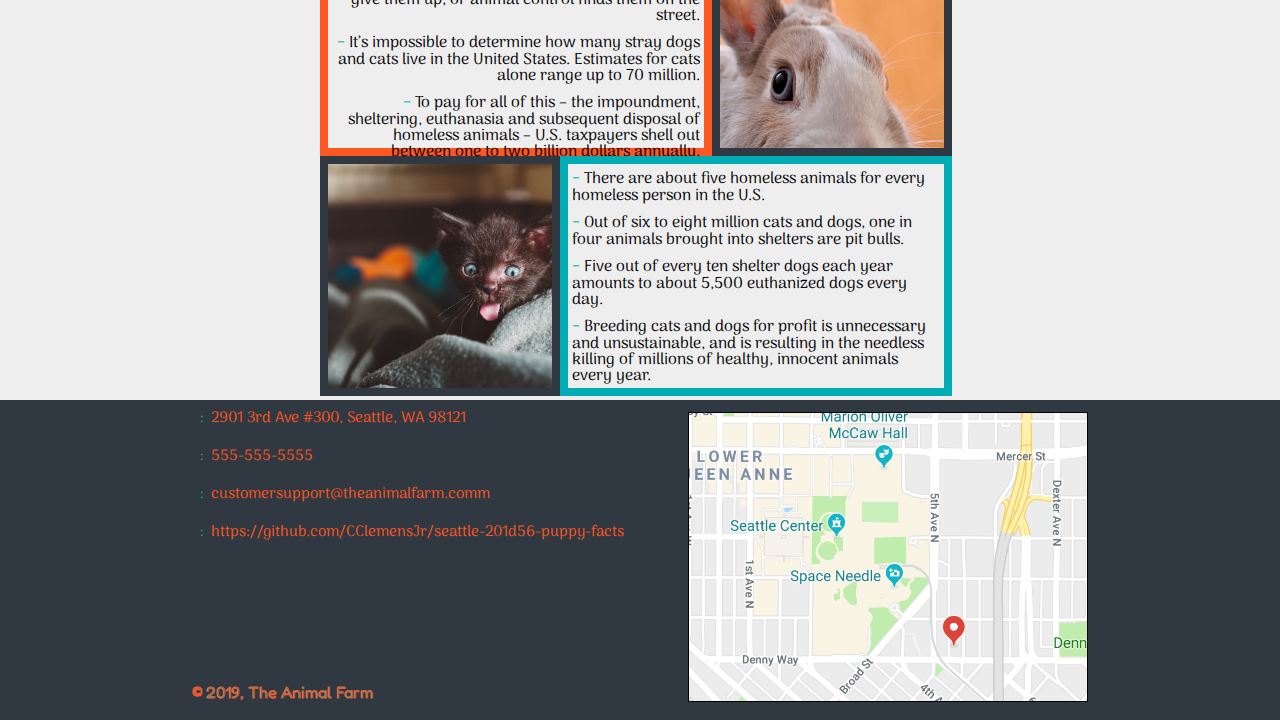
==== commit 342d580f: "Styled dashes" ====
--- a/index.html
+++ b/index.html
@@ -56,26 +56,26 @@
                 <div></div>
                 <ol>
                     <li><span>-</span> 6.5 million companion animals enter U.S. animal shelters nationwide every year. Of those, approximately 3.3 million are dogs and 3.2 million are cats</li>
-                    <li><span>-</span>Each year, approximately 1.5 million shelter animals are euthanized (670,000 dogs and 860,000 cats).</li>
-                    <li><span>-</span>Once a pet is left at a shelter, it has about 72 hours to be adopted before it is destroyed.</li>
-                    <li><span>-</span>Breeding cats and dogs for profit is unnecessary and unsustainable, and is resulting in the needless killing of millions of healthy, innocent animals every year.</li>
+                    <li><span>-</span> Each year, approximately 1.5 million shelter animals are euthanized (670,000 dogs and 860,000 cats).</li>
+                    <li><span>-</span> Once a pet is left at a shelter, it has about 72 hours to be adopted before it is destroyed.</li>
+                    <li><span>-</span> If you have a home, there is no scientific reason why you should not have an animal living inside of it.</li>
                 </ol>
 
                 <div></div>
 
                 <ol>
-                    <li><span>-</span>Only 1 out of every 10 dogs born will find a permanent home.</li>
-                    <li><span>-</span>The main reasons animals are in shelters: owners give them up, or animal control finds them on the street.</li>
-                    <li><span>-</span>It’s impossible to determine how many stray dogs and cats live in the United States. Estimates for cats alone range up to 70 million.</li>
-                    <li><span>-</span>To pay for all of this – the impoundment, sheltering, euthanasia and subsequent disposal of homeless animals – U.S. taxpayers shell out between one to two billion dollars annually.</li> 
+                    <li><span>-</span> Only 1 out of every 10 dogs born will find a permanent home.</li>
+                    <li><span>-</span> The main reasons animals are in shelters: owners give them up, or animal control finds them on the street.</li>
+                    <li><span>-</span> It’s impossible to determine how many stray dogs and cats live in the United States. Estimates for cats alone range up to 70 million.</li>
+                    <li><span>-</span> To pay for all of this – the impoundment, sheltering, euthanasia and subsequent disposal of homeless animals – U.S. taxpayers shell out between one to two billion dollars annually.</li> 
                 </ol>
 
                 <div></div>
                 <ol>
-                    <li><span>-</span>There are about five homeless animals for every homeless person in the U.S.</li>
-                    <li><span>-</span>Out of six to eight million cats and dogs, one in four animals brought into shelters are pit bulls.</li>
-                    <li><span>-</span>Five out of every ten shelter dogs each year amounts to about 5,500 euthanized dogs every day.</li>
-                    <li><span>-</span>If you have a home, there is no scientific reason why you should not have an animal living inside of it.</li>
+                    <li><span>-</span> There are about five homeless animals for every homeless person in the U.S.</li>
+                    <li><span>-</span> Out of six to eight million cats and dogs, one in four animals brought into shelters are pit bulls.</li>
+                    <li><span>-</span> Five out of every ten shelter dogs each year amounts to about 5,500 euthanized dogs every day.</li>
+                    <li><span>-</span> Breeding cats and dogs for profit is unnecessary and unsustainable, and is resulting in the needless killing of millions of healthy, innocent animals every year.</li>
                 </ol>
             </section>
         </section>
--- a/css/style.css
+++ b/css/style.css
@@ -270,11 +270,15 @@
         #info section ol li {
             padding: .25em;
             text-align: left;
-            text-decoration-style: wavy;
         }
 
         #info section ol:nth-of-type(2) li {
             text-align: right;
+        }
+
+        #info section ol li span {
+            color: #00adb5;
+            font-size: 1.25em;
         }
 
 
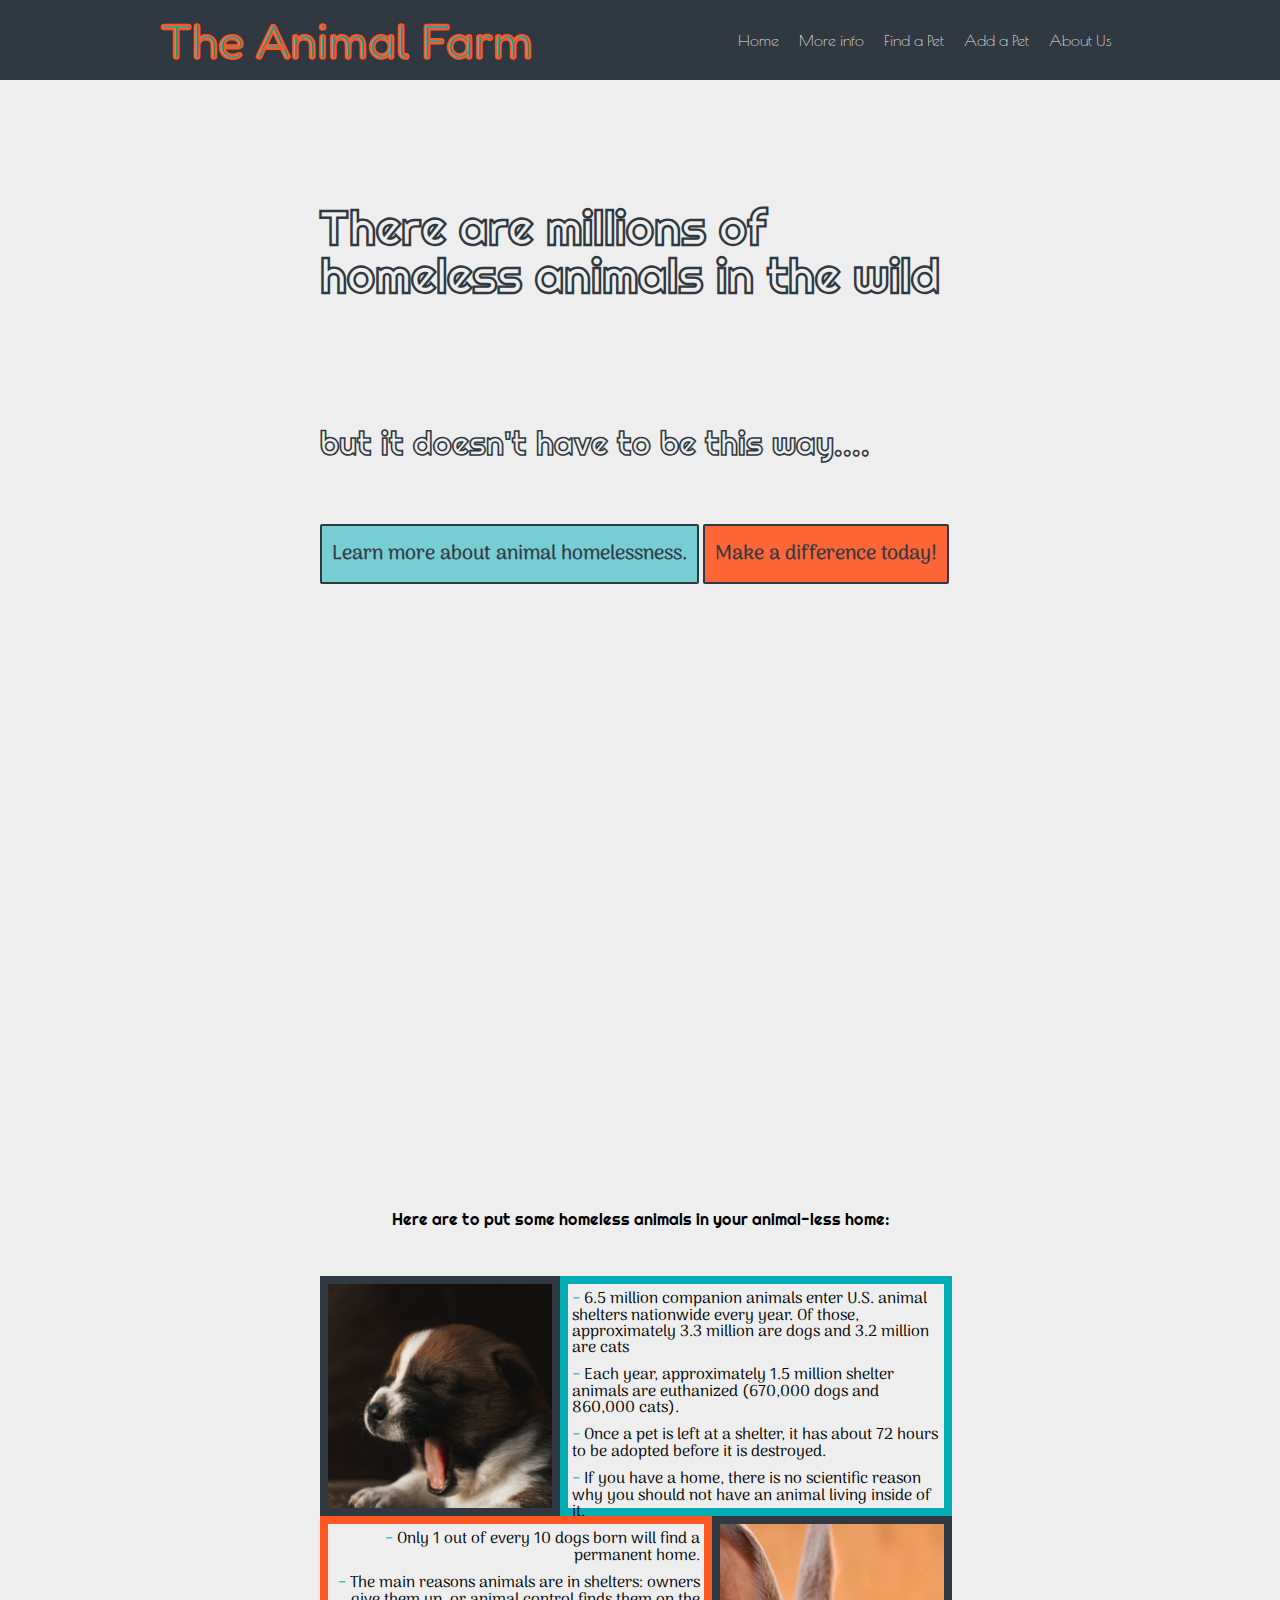
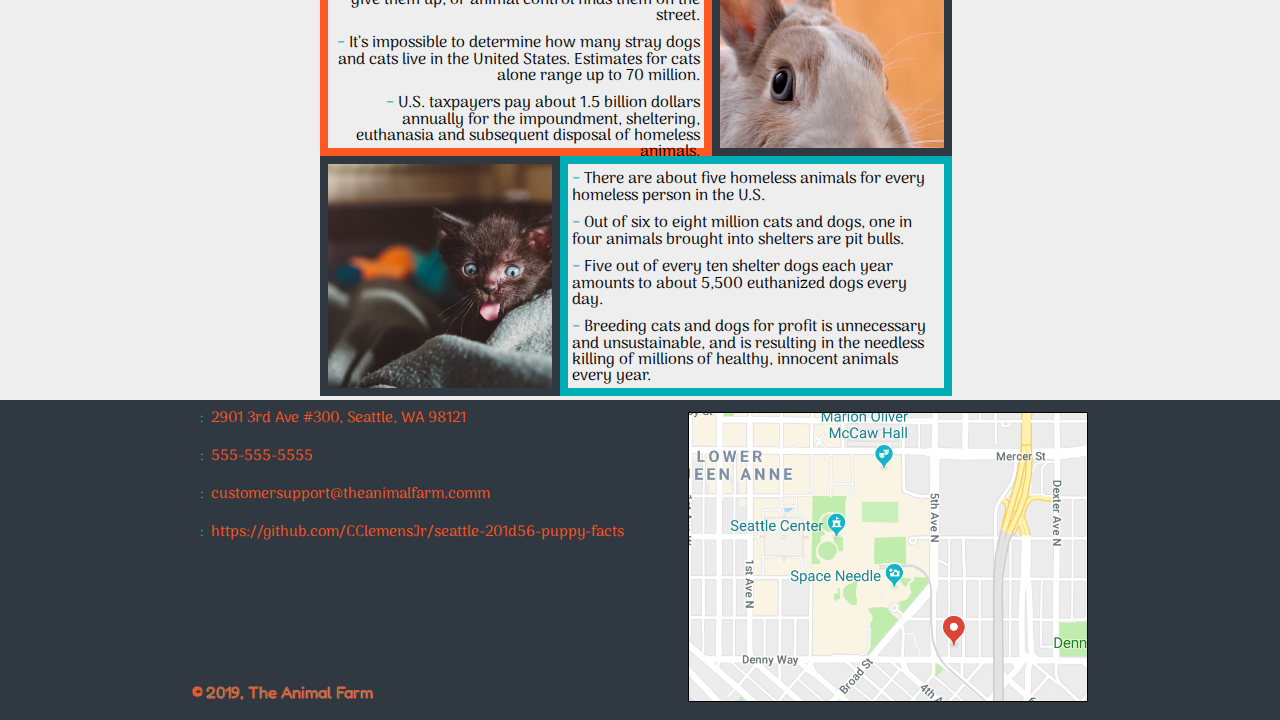
==== commit 0cb03419: "Updated text" ====
--- a/index.html
+++ b/index.html
@@ -67,7 +67,7 @@
                     <li><span>-</span> Only 1 out of every 10 dogs born will find a permanent home.</li>
                     <li><span>-</span> The main reasons animals are in shelters: owners give them up, or animal control finds them on the street.</li>
                     <li><span>-</span> It’s impossible to determine how many stray dogs and cats live in the United States. Estimates for cats alone range up to 70 million.</li>
-                    <li><span>-</span> To pay for all of this – the impoundment, sheltering, euthanasia and subsequent disposal of homeless animals – U.S. taxpayers shell out between one to two billion dollars annually.</li> 
+                    <li><span>-</span> U.S. taxpayers pay about 1.5 billion dollars annually for the impoundment, sheltering, euthanasia and subsequent disposal of homeless animals.</li> 
                 </ol>
 
                 <div></div>
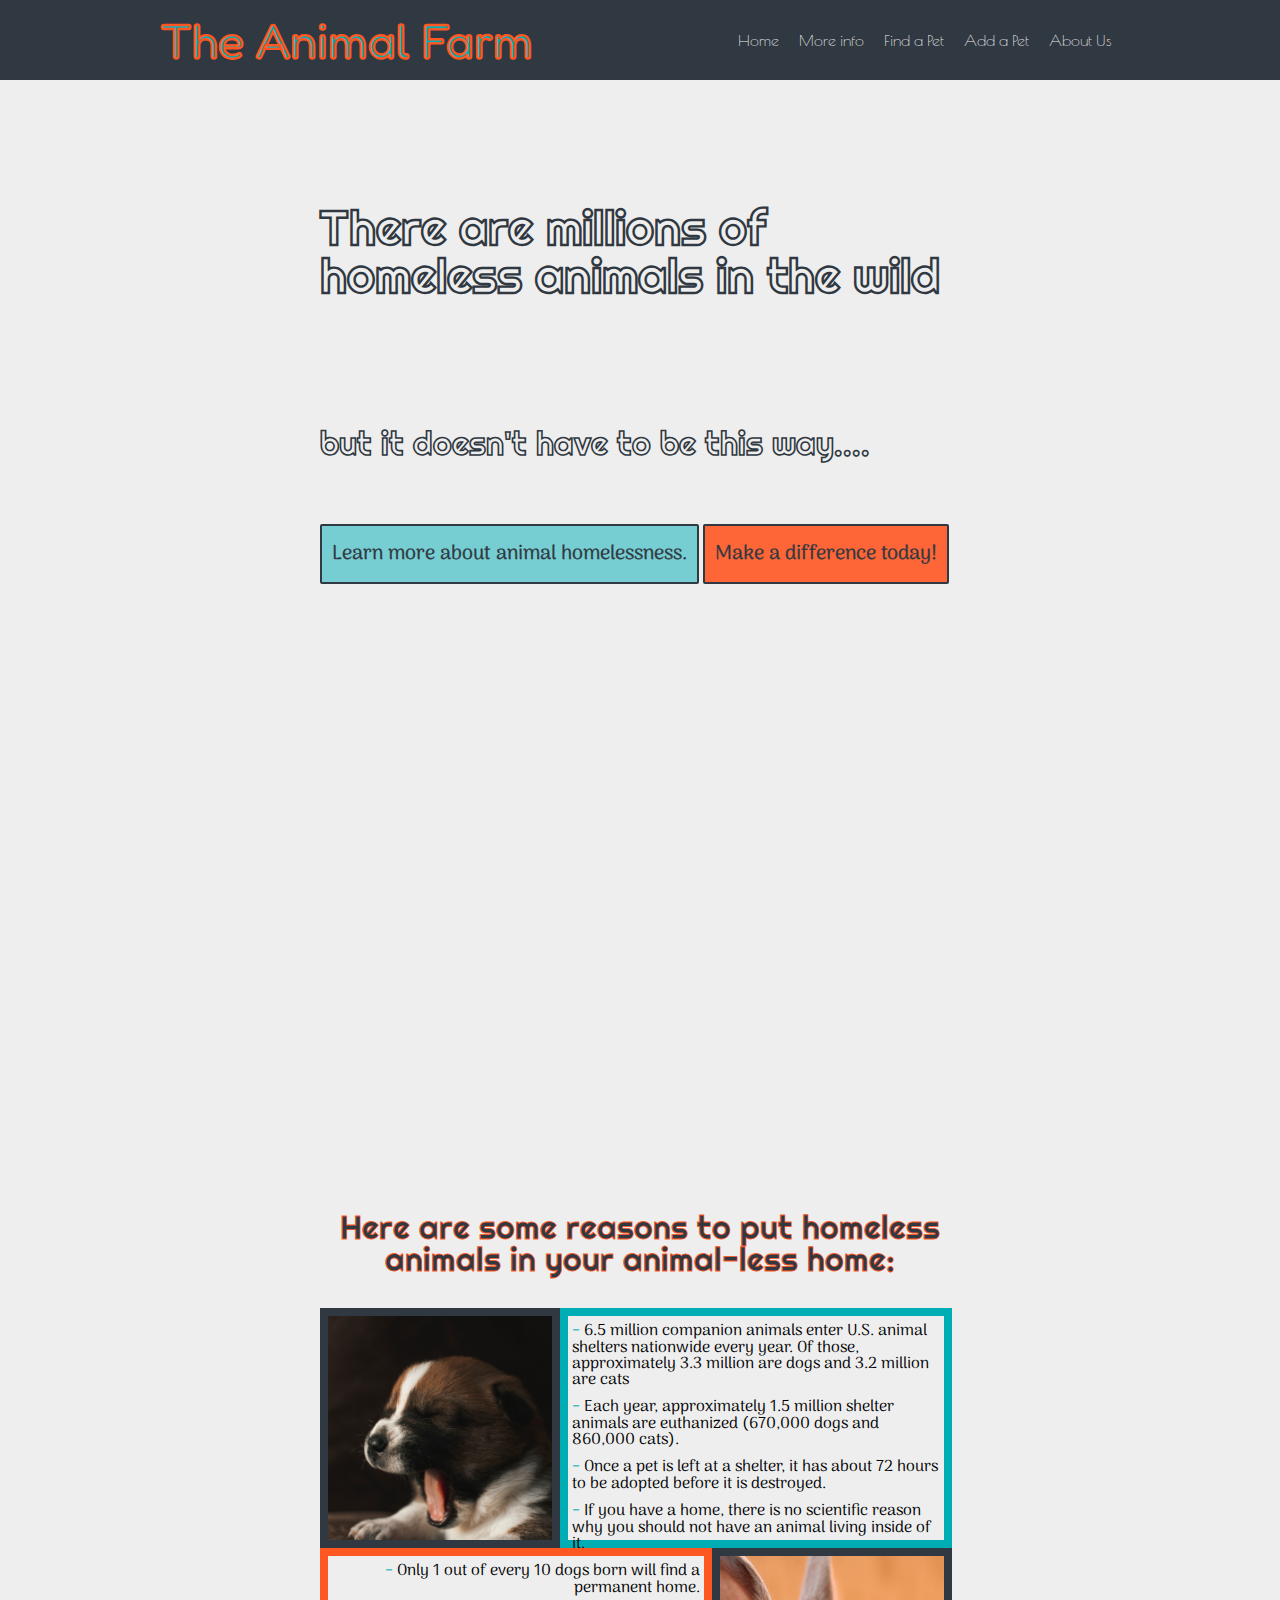
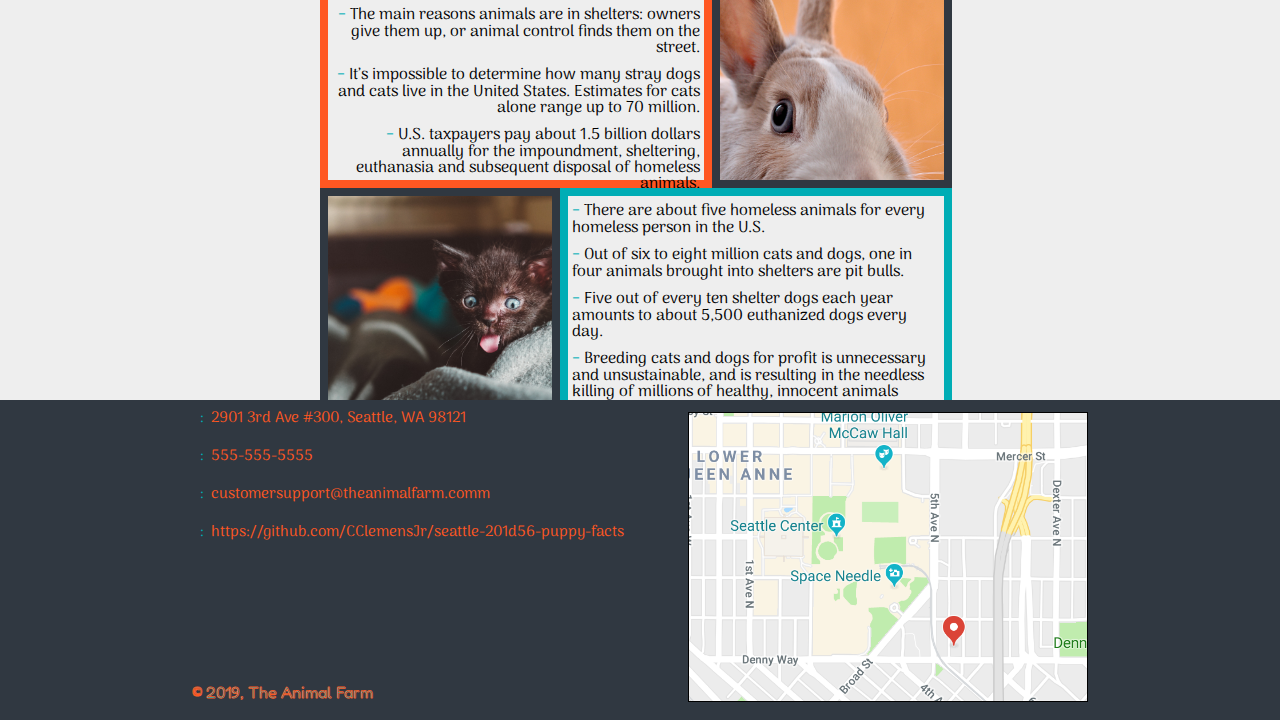
==== commit 098690f9: "Styled h1" ====
--- a/index.html
+++ b/index.html
@@ -50,7 +50,7 @@
         </section>
 
         <section id="info">
-            <h1>Here are to put some homeless animals in your animal-less home:</h1>
+            <h1>Here are some reasons to put homeless animals in your animal-less home:</h1>
             
             <section>
                 <div></div>
--- a/css/style.css
+++ b/css/style.css
@@ -195,11 +195,14 @@
     * Info Section 
     ***/
         #info h1 {
+            color: #303841;
             display: block;
-            margin: 0 auto;
-            padding-bottom: 3em;
-            padding-top: 6em;
+            font-size: 2em;
+            margin: 0 auto;
+            padding: 3em 0 1em 0;
             text-align: center;
+            -webkit-text-stroke-color: #ff5722;
+            -webkit-text-stroke-width: 0.025em;
             width: 50%;
         }
 
